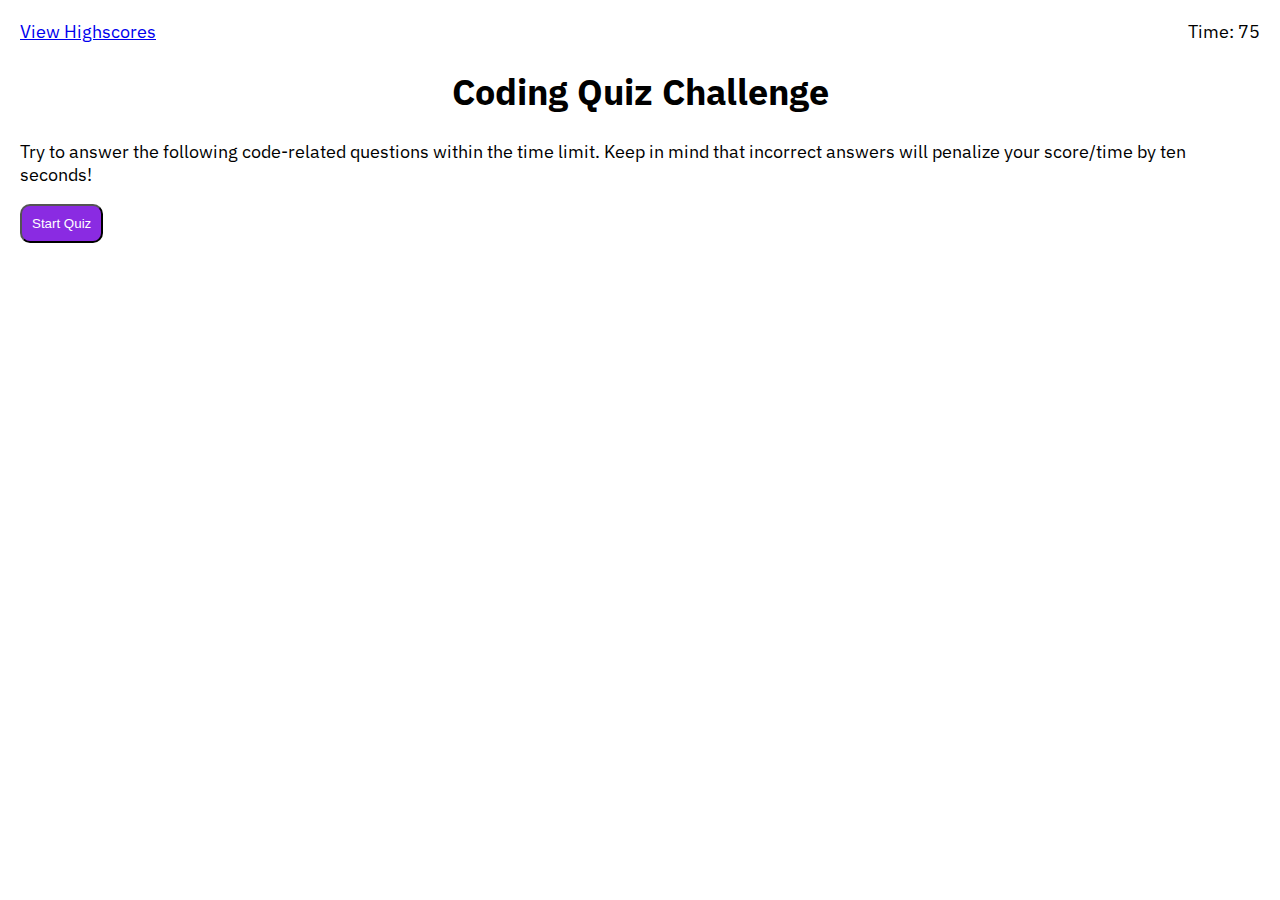
==== index.html @ 64260a71 "added button, input and text to highscores html; linked to css and js file" ====
<!DOCTYPE html>
<html lang="en">
<head>
    <meta charset="UTF-8">
    <meta name="viewport" content="width=device-width, initial-scale=1.0">
    <link href="https://fonts.googleapis.com/css2?family=IBM+Plex+Sans:wght@400;500;700&display=swap" rel="stylesheet">
    <link href="style.css" rel="stylesheet">
    <title>Coding Quiz Challenge</title>
</head>
<body>
    <div class="timer">
        <p id="time-display">text</p>
    </div>

    <div class="highscores">
        <div><a href="highscores.html">View Highscores</div></a>
    </div>

    <main>

        <h1 class="title">Coding Quiz Challenge</h1>
        <p class="instrucions">Try to answer the following code-related questions within the time limit. Keep in mind that incorrect answers will penalize your score/time by ten seconds!</p>
        <button class="button">Start Quiz</button>

    </main>
    
    <script src="script.js"></script>
</body>
</html>
---- style.css ----
body {
    /* need to change this font to one that matches example a little closer */
    font-family: 'IBM Plex Sans', sans-serif;
    font-size: 18px;
    margin: 20px;
}

#time-display {
float: right;
margin: 0;
}

 .title {
     text-align: center;
     width: auto;
     margin: 25px auto;
 }

.instructions {
    /* centering not working for some reason  */
    margin: auto;
    text-align: center;
}

.button {
    background-color: blueviolet;
    color: white;
    padding: 10px;
    text-align: center;
    width: auto;
    margin: auto;
    border-radius: 10px;
}
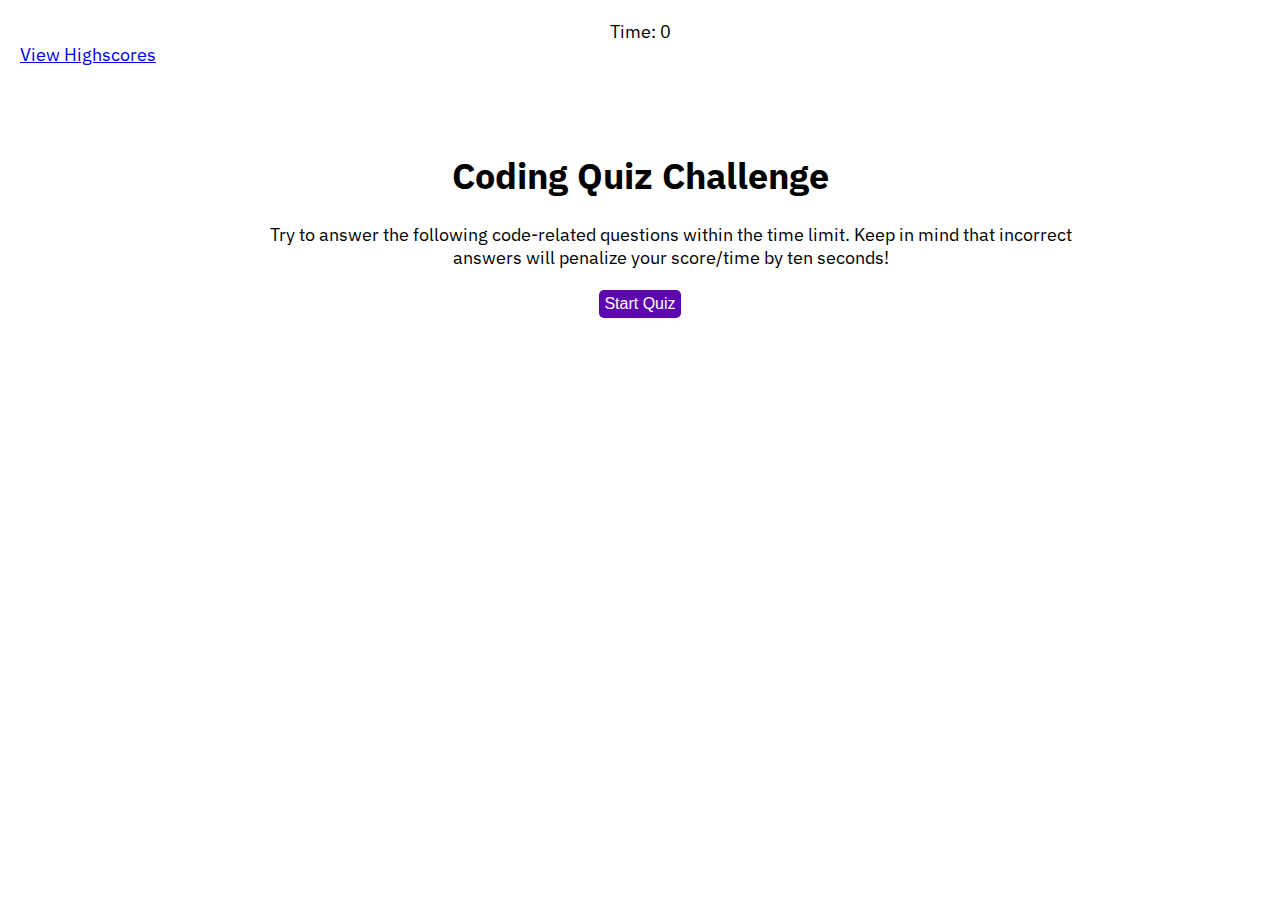
==== commit 8d0515b3: "added more document selectors, many of which are not working properly; started funcion for local sto" ====
--- a/index.html
+++ b/index.html
@@ -8,9 +8,8 @@
     <title>Coding Quiz Challenge</title>
 </head>
 <body>
-    <div class="timer">
-        <p id="time-display">text</p>
-    </div>
+
+    <div class="time-display">Time: 0</div>
 
     <div class="highscores">
         <div><a href="highscores.html">View Highscores</div></a>
@@ -18,9 +17,13 @@
 
     <main>
 
-        <h1 class="title">Coding Quiz Challenge</h1>
-        <p class="instrucions">Try to answer the following code-related questions within the time limit. Keep in mind that incorrect answers will penalize your score/time by ten seconds!</p>
-        <button class="button">Start Quiz</button>
+        <div class="container">
+
+            <h1 class="title">Coding Quiz Challenge</h1>
+            <p class="instrucions">Try to answer the following code-related questions within the time limit. Keep in mind that incorrect answers will penalize your score/time by ten seconds!</p>
+            <button class="button">Start Quiz</button>
+        
+        </div>
 
     </main>
     
--- a/style.css
+++ b/style.css
@@ -1,8 +1,12 @@
+/* styling all files */
+
 body {
     /* need to change this font to one that matches example a little closer */
     font-family: 'IBM Plex Sans', sans-serif;
     font-size: 18px;
     margin: 20px;
+    text-align: center;
+
 }
 
 #time-display {
@@ -10,24 +14,60 @@
 margin: 0;
 }
 
- .title {
-     text-align: center;
-     width: auto;
-     margin: 25px auto;
- }
-
-.instructions {
-    /* centering not working for some reason  */
-    margin: auto;
-    text-align: center;
+.button,
+.answer-choice1,
+.answer-choice2,
+.answer-choice3, 
+.answer-choice4 {
+    background-color: rgb(93, 5, 175);
+    color: white;
+    font-size: 16px;
+    padding: 5px;
+    border-radius: 5px;
+    border: none;
+    margin: 3px auto;
 }
 
-.button {
-    background-color: blueviolet;
-    color: white;
-    padding: 10px;
-    text-align: center;
+.container {
+    padding-top: 5%;
+}
+
+
+
+
+
+/* styling index.html */
+.instrucions {
+    width: 65%;
+    margin-left: 20%;
+}
+
+
+
+
+
+/* styling for highscores.html */
+.highscores {
+    text-align: left;}
+
+
+
+
+
+/* styling questions.html */
+.question {
+    margin-bottom: 10px;
+    font-size: 32px;
+}
+
+.list {
+    display: block;
+    list-style-type: none;
+    float: left;
     width: auto;
-    margin: auto;
-    border-radius: 10px;
-}+    text-align: left;
+    padding-left: 27%;
+}
+
+
+
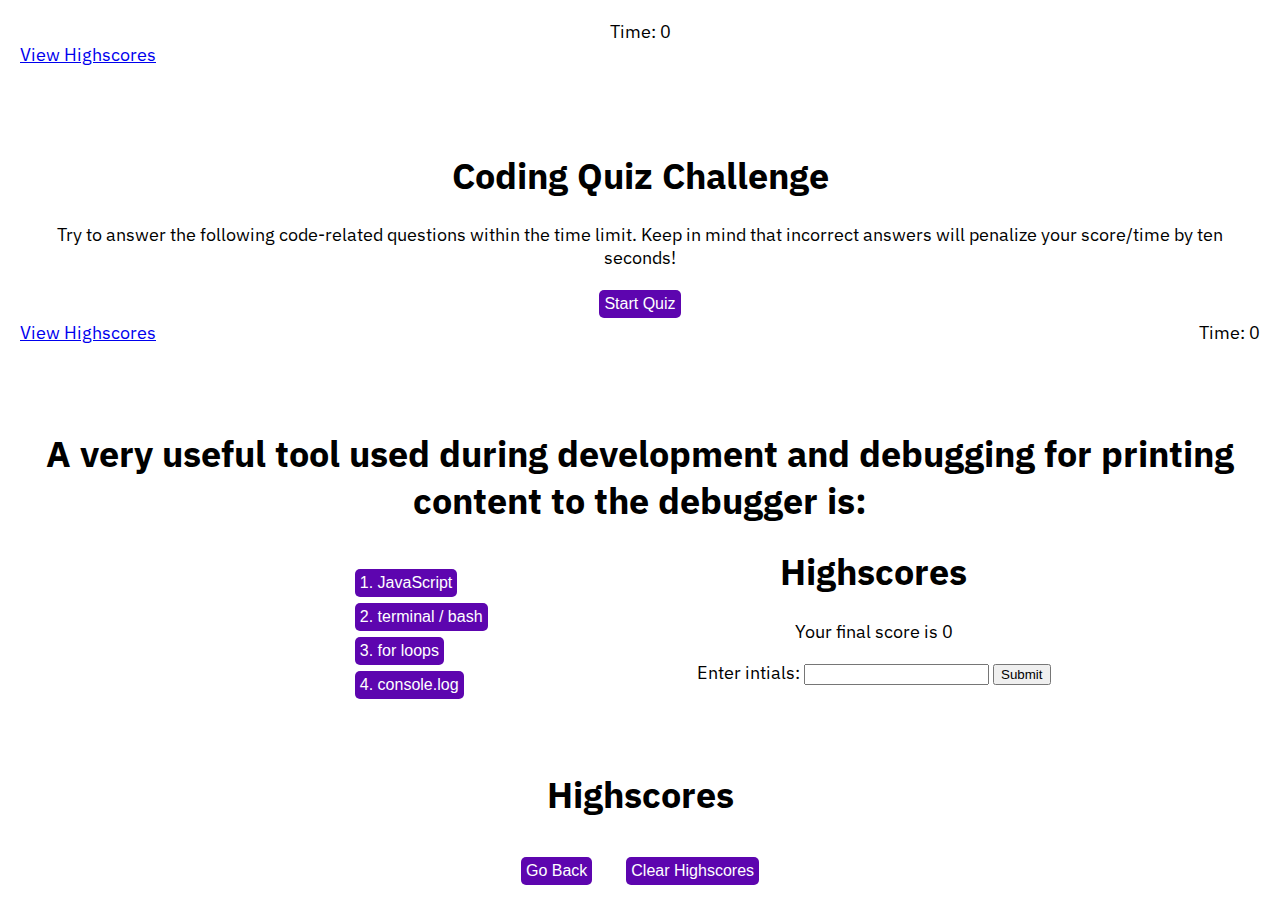
==== commit 7dc9bbd1: "fixed variables for answerbtns to function properly and render in the loop" ====
--- a/index.html
+++ b/index.html
@@ -4,28 +4,91 @@
     <meta charset="UTF-8">
     <meta name="viewport" content="width=device-width, initial-scale=1.0">
     <link href="https://fonts.googleapis.com/css2?family=IBM+Plex+Sans:wght@400;500;700&display=swap" rel="stylesheet">
+    <link href="./highscores.html" type="text/html">
+    <link href="./questions.html" type="text/html">
     <link href="style.css" rel="stylesheet">
     <title>Coding Quiz Challenge</title>
 </head>
 <body>
 
-    <div class="time-display">Time: 0</div>
+    <section class="begin-here">
 
-    <div class="highscores">
-        <div><a href="highscores.html">View Highscores</div></a>
-    </div>
+        <div class="time-display">Time: 0</div>
 
-    <main>
-
-        <div class="container">
-
-            <h1 class="title">Coding Quiz Challenge</h1>
-            <p class="instrucions">Try to answer the following code-related questions within the time limit. Keep in mind that incorrect answers will penalize your score/time by ten seconds!</p>
-            <button class="button">Start Quiz</button>
-        
+        <div class="highscores">
+            <div><a href="highscores.html">View Highscores</div></a>
         </div>
 
-    </main>
+        <main>
+
+            <div class="container">
+
+                <h1 class="title">Coding Quiz Challenge</h1>
+                <p id="instructions">Try to answer the following code-related questions within the time limit. Keep in mind that incorrect answers will penalize your score/time by ten seconds!</p>
+                <button class="button">Start Quiz</button>
+            
+            </div>
+
+        </main>
+
+    </section>
+
+
+
+    <section class="questions-begin">
+
+        <div class="timer">
+            <p id="time-display">Time: 0</p>
+        </div>
+    
+        <div class="highscores">
+            <div><a href="highscores.html">View Highscores</div></a>
+        </div>
+        
+        <div class="container">
+    
+            <h1 id="question"></h1>
+            
+            <div>
+    
+                <ul class="list">
+                    <li><button class="answer-choice0"></button></li>
+                    <li><button class="answer-choice1"></button></li>
+                    <li><button class="answer-choice2"></button></li>
+                    <li><button class="answer-choice3"></button></li>
+                </ul>
+    
+            </div>
+    
+        </div>
+    </section>
+
+
+
+    <section class="user-entry-page">
+
+        <div>
+            <h1>Highscores</h1>
+            <p>Your final score is 0</p>
+            Enter intials: <input class="input">
+            <button id="submit-button">Submit</button>
+        </div>
+
+    </section>
+
+
+    <section class="view-highscores-page">
+
+        <div class="highscore-container"></div>
+
+            <h1>Highscores</h1>
+            <p class="stored-user-initials"></p>
+            <button id="go-back">Go Back</button>
+            <button id="clear">Clear Highscores</button>
+    
+        </div>
+
+    </section>
     
     <script src="script.js"></script>
 </body>
--- a/style.css
+++ b/style.css
@@ -1,4 +1,4 @@
-/* styling all files */
+/* styling 2+ files */
 
 body {
     /* need to change this font to one that matches example a little closer */
@@ -15,10 +15,13 @@
 }
 
 .button,
+.answer-choice0,
 .answer-choice1,
 .answer-choice2,
-.answer-choice3, 
-.answer-choice4 {
+.answer-choice3,
+.submit-button,
+#go-back, 
+#clear {
     background-color: rgb(93, 5, 175);
     color: white;
     font-size: 16px;
@@ -32,7 +35,9 @@
     padding-top: 5%;
 }
 
-
+.highscores {
+    text-align: left;
+}
 
 
 
@@ -45,11 +50,22 @@
 
 
 
+/* styling for highscores.html */
+.highscore-container {
+    padding-left: 30%;
+    padding-top: 5%;
+}
 
-/* styling for highscores.html */
-.highscores {
-    text-align: left;}
+.stored-user-initials {
+    background-color:thistle;
+    width: 40%;
+    margin-left: 400px;
+}
 
+#go-back,
+#clear {
+    margin: 15px;
+}
 
 
 
@@ -70,4 +86,3 @@
 }
 
 
-
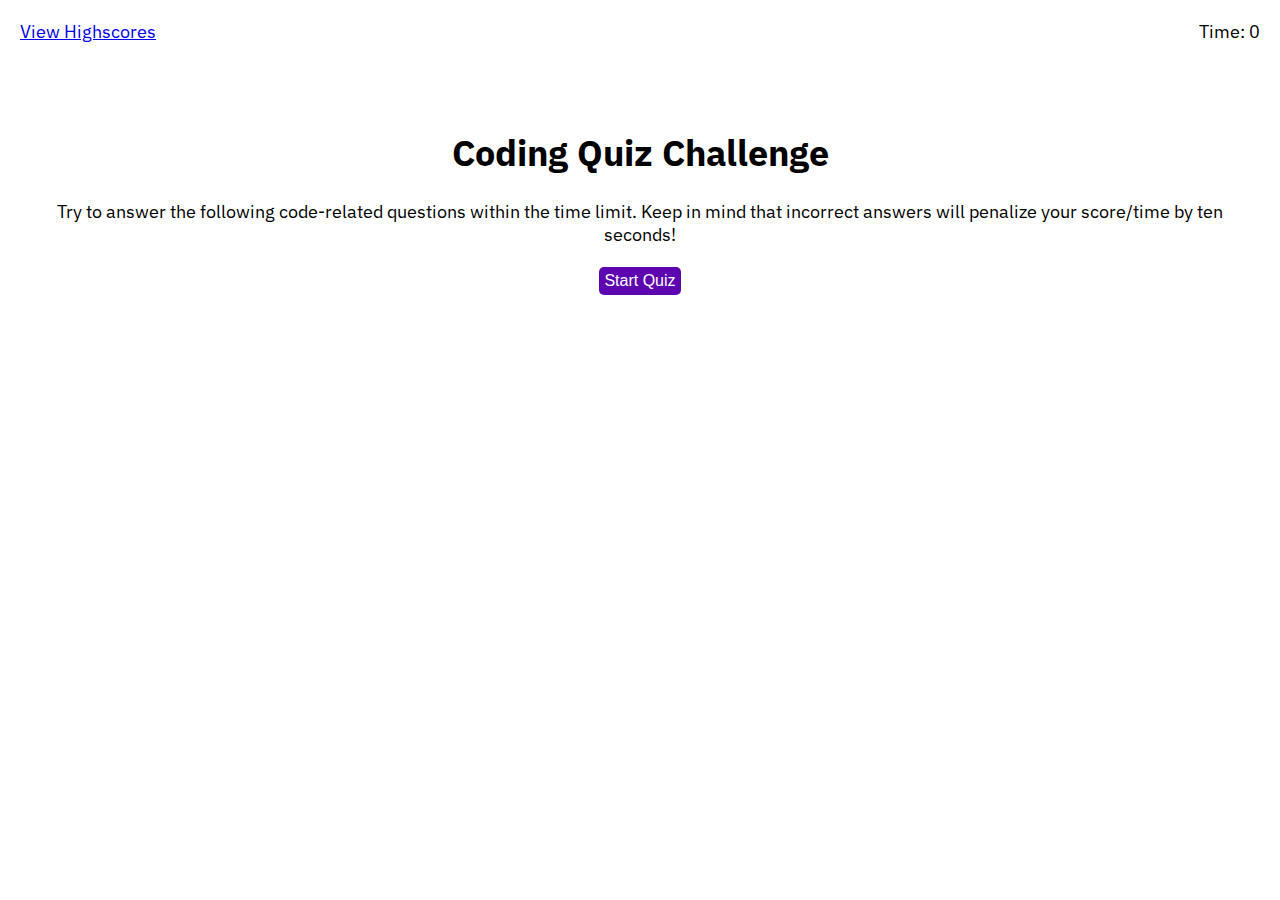
==== commit bf0e5c81: "fixed set interval to run properly; re-organized css file; started working on visibility of html ele" ====
--- a/index.html
+++ b/index.html
@@ -35,7 +35,7 @@
 
 
 
-    <section class="questions-begin">
+    <section class="questions-begin-page">
 
         <div class="timer">
             <p id="time-display">Time: 0</p>
--- a/style.css
+++ b/style.css
@@ -1,5 +1,3 @@
-/* styling 2+ files */
-
 body {
     /* need to change this font to one that matches example a little closer */
     font-family: 'IBM Plex Sans', sans-serif;
@@ -9,9 +7,9 @@
 
 }
 
-#time-display {
-float: right;
-margin: 0;
+.time-display {
+    float: right;
+    margin: 0;
 }
 
 .button,
@@ -41,7 +39,13 @@
 
 
 
-/* styling index.html */
+
+
+/* styling for begin-here sections  */
+.begin-page{
+    display: initial;
+}
+
 .instrucions {
     width: 65%;
     margin-left: 20%;
@@ -50,7 +54,46 @@
 
 
 
-/* styling for highscores.html */
+
+
+
+/* styling for questions-begin section */
+.questions-begin-page {
+    display: none;
+}
+
+.question {
+    margin-bottom: 10px;
+    font-size: 32px;
+}
+
+.list {
+    display: block;
+    list-style-type: none;
+    float: left;
+    width: auto;
+    text-align: left;
+    padding-left: 27%;
+}
+
+
+
+
+
+/* styling for user-entry-page section */
+.user-entry-page { 
+    visibility: hidden;
+}
+
+
+
+
+
+/* styling for view-highscores-page section */
+.view-highscores-page {
+    visibility: hidden;
+}
+
 .highscore-container {
     padding-left: 30%;
     padding-top: 5%;
@@ -66,23 +109,3 @@
 #clear {
     margin: 15px;
 }
-
-
-
-
-/* styling questions.html */
-.question {
-    margin-bottom: 10px;
-    font-size: 32px;
-}
-
-.list {
-    display: block;
-    list-style-type: none;
-    float: left;
-    width: auto;
-    text-align: left;
-    padding-left: 27%;
-}
-
-
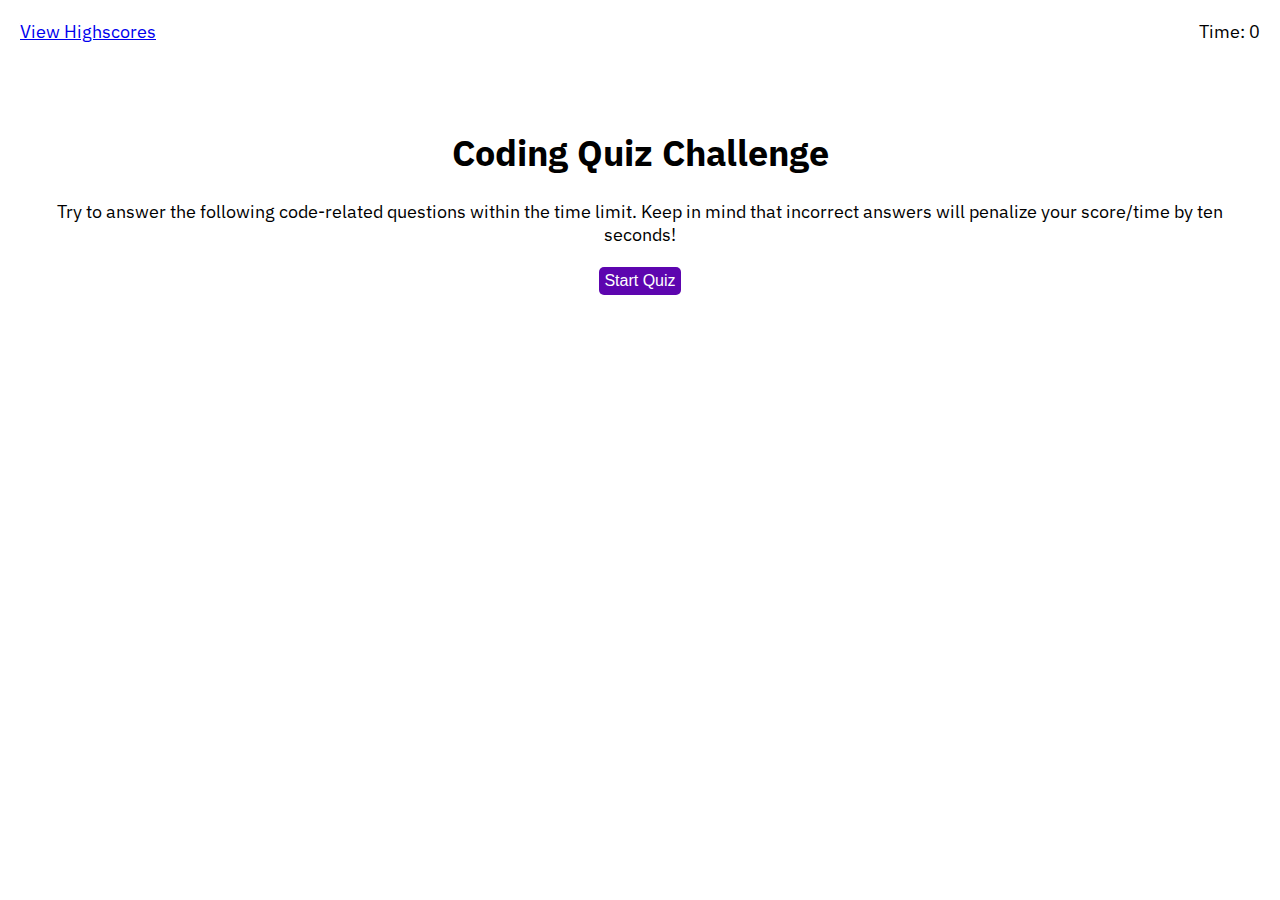
==== commit 5ab787c5: "added variables to select for html elements" ====
--- a/index.html
+++ b/index.html
@@ -37,9 +37,8 @@
 
     <section class="questions-begin-page">
 
-        <div class="timer">
             <p id="time-display">Time: 0</p>
-        </div>
+    
     
         <div class="highscores">
             <div><a href="highscores.html">View Highscores</div></a>
--- a/style.css
+++ b/style.css
@@ -43,7 +43,6 @@
 
 /* styling for begin-here sections  */
 .begin-page{
-    display: initial;
 }
 
 .instrucions {
@@ -82,7 +81,7 @@
 
 /* styling for user-entry-page section */
 .user-entry-page { 
-    visibility: hidden;
+    display: none;
 }
 
 
@@ -91,7 +90,7 @@
 
 /* styling for view-highscores-page section */
 .view-highscores-page {
-    visibility: hidden;
+    display: none;
 }
 
 .highscore-container {
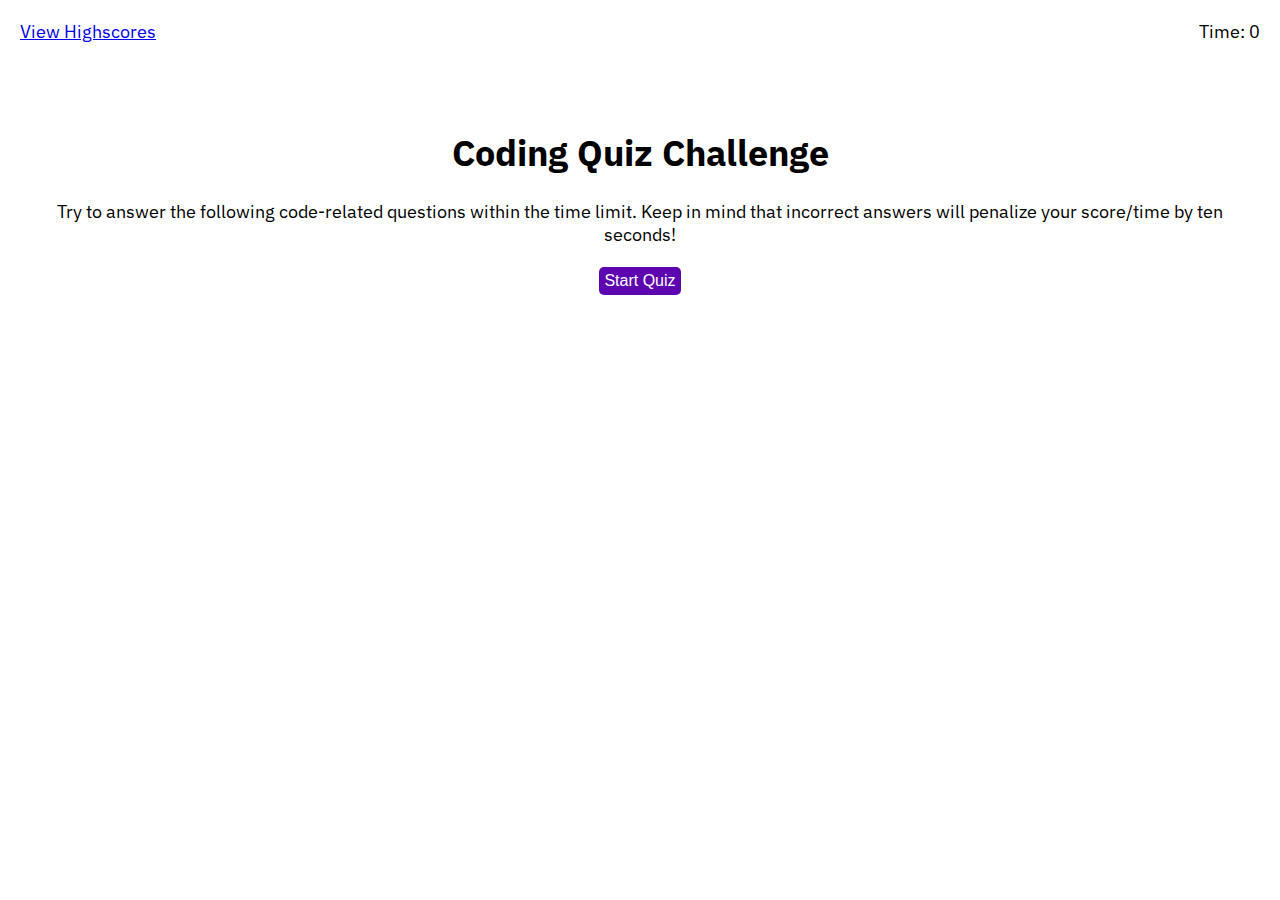
==== commit 9ac92106: "styled and added function to view highscores link" ====
--- a/index.html
+++ b/index.html
@@ -10,14 +10,15 @@
     <title>Coding Quiz Challenge</title>
 </head>
 <body>
+    <script onload ='hideElements();'></script>
+    
+    <div class="time-display">Time: 0</div>
+
+    <div class="highscores">
+        <div><a id="highscores-link" href="#view-highscores-page">View Highscores</div></a>
+    </div>
 
     <section class="begin-here">
-
-        <div class="time-display">Time: 0</div>
-
-        <div class="highscores">
-            <div><a href="highscores.html">View Highscores</div></a>
-        </div>
 
         <main>
 
@@ -37,13 +38,6 @@
 
     <section class="questions-begin-page">
 
-            <p id="time-display">Time: 0</p>
-    
-    
-        <div class="highscores">
-            <div><a href="highscores.html">View Highscores</div></a>
-        </div>
-        
         <div class="container">
     
             <h1 id="question"></h1>
@@ -56,9 +50,14 @@
                     <li><button class="answer-choice2"></button></li>
                     <li><button class="answer-choice3"></button></li>
                 </ul>
-    
+
             </div>
-    
+
+            <div class="pop-up-verdict">
+                <div class="verdict"></div>
+
+            </div>
+
         </div>
     </section>
 
@@ -68,7 +67,7 @@
 
         <div>
             <h1>Highscores</h1>
-            <p>Your final score is 0</p>
+            <p class="final-score">Your final score is 0</p>
             Enter intials: <input class="input">
             <button id="submit-button">Submit</button>
         </div>
@@ -76,7 +75,7 @@
     </section>
 
 
-    <section class="view-highscores-page">
+    <section id="view-highscores-page">
 
         <div class="highscore-container"></div>
 
--- a/style.css
+++ b/style.css
@@ -4,6 +4,7 @@
     font-size: 18px;
     margin: 20px;
     text-align: center;
+    position: relative;
 
 }
 
@@ -17,7 +18,7 @@
 .answer-choice1,
 .answer-choice2,
 .answer-choice3,
-.submit-button,
+#submit-button,
 #go-back, 
 #clear {
     background-color: rgb(93, 5, 175);
@@ -43,6 +44,7 @@
 
 /* styling for begin-here sections  */
 .begin-page{
+    visibility: visible;
 }
 
 .instrucions {
@@ -58,7 +60,11 @@
 
 /* styling for questions-begin section */
 .questions-begin-page {
-    display: none;
+    visibility: visible;
+    width: 70%;
+    padding-left: 15%;
+    position: absolute;
+    top: 0;
 }
 
 .question {
@@ -72,7 +78,14 @@
     float: left;
     width: auto;
     text-align: left;
-    padding-left: 27%;
+    margin-left: 5%;
+}
+
+.pop-up-verdict,
+.verdict {
+    display: block;
+    margin-top: 220px;
+    visibility: visible;
 }
 
 
@@ -81,7 +94,10 @@
 
 /* styling for user-entry-page section */
 .user-entry-page { 
-    display: none;
+    visibility: visible;
+    padding-left: 35%;
+    position: absolute;
+    top: 30px;
 }
 
 
@@ -89,22 +105,30 @@
 
 
 /* styling for view-highscores-page section */
-.view-highscores-page {
-    display: none;
+#view-highscores-page {
+    visibility: visible;
+    padding-left: 40%;
+    position: absolute;
+    top: 30px;
+
 }
 
 .highscore-container {
-    padding-left: 30%;
     padding-top: 5%;
 }
 
 .stored-user-initials {
     background-color:thistle;
-    width: 40%;
-    margin-left: 400px;
+    width: 80%;
+    padding: auto 10px;
+    margin-left: 12%;
 }
 
 #go-back,
 #clear {
     margin: 15px;
 }
+
+#go-back {
+    margin-left: 40px;
+}